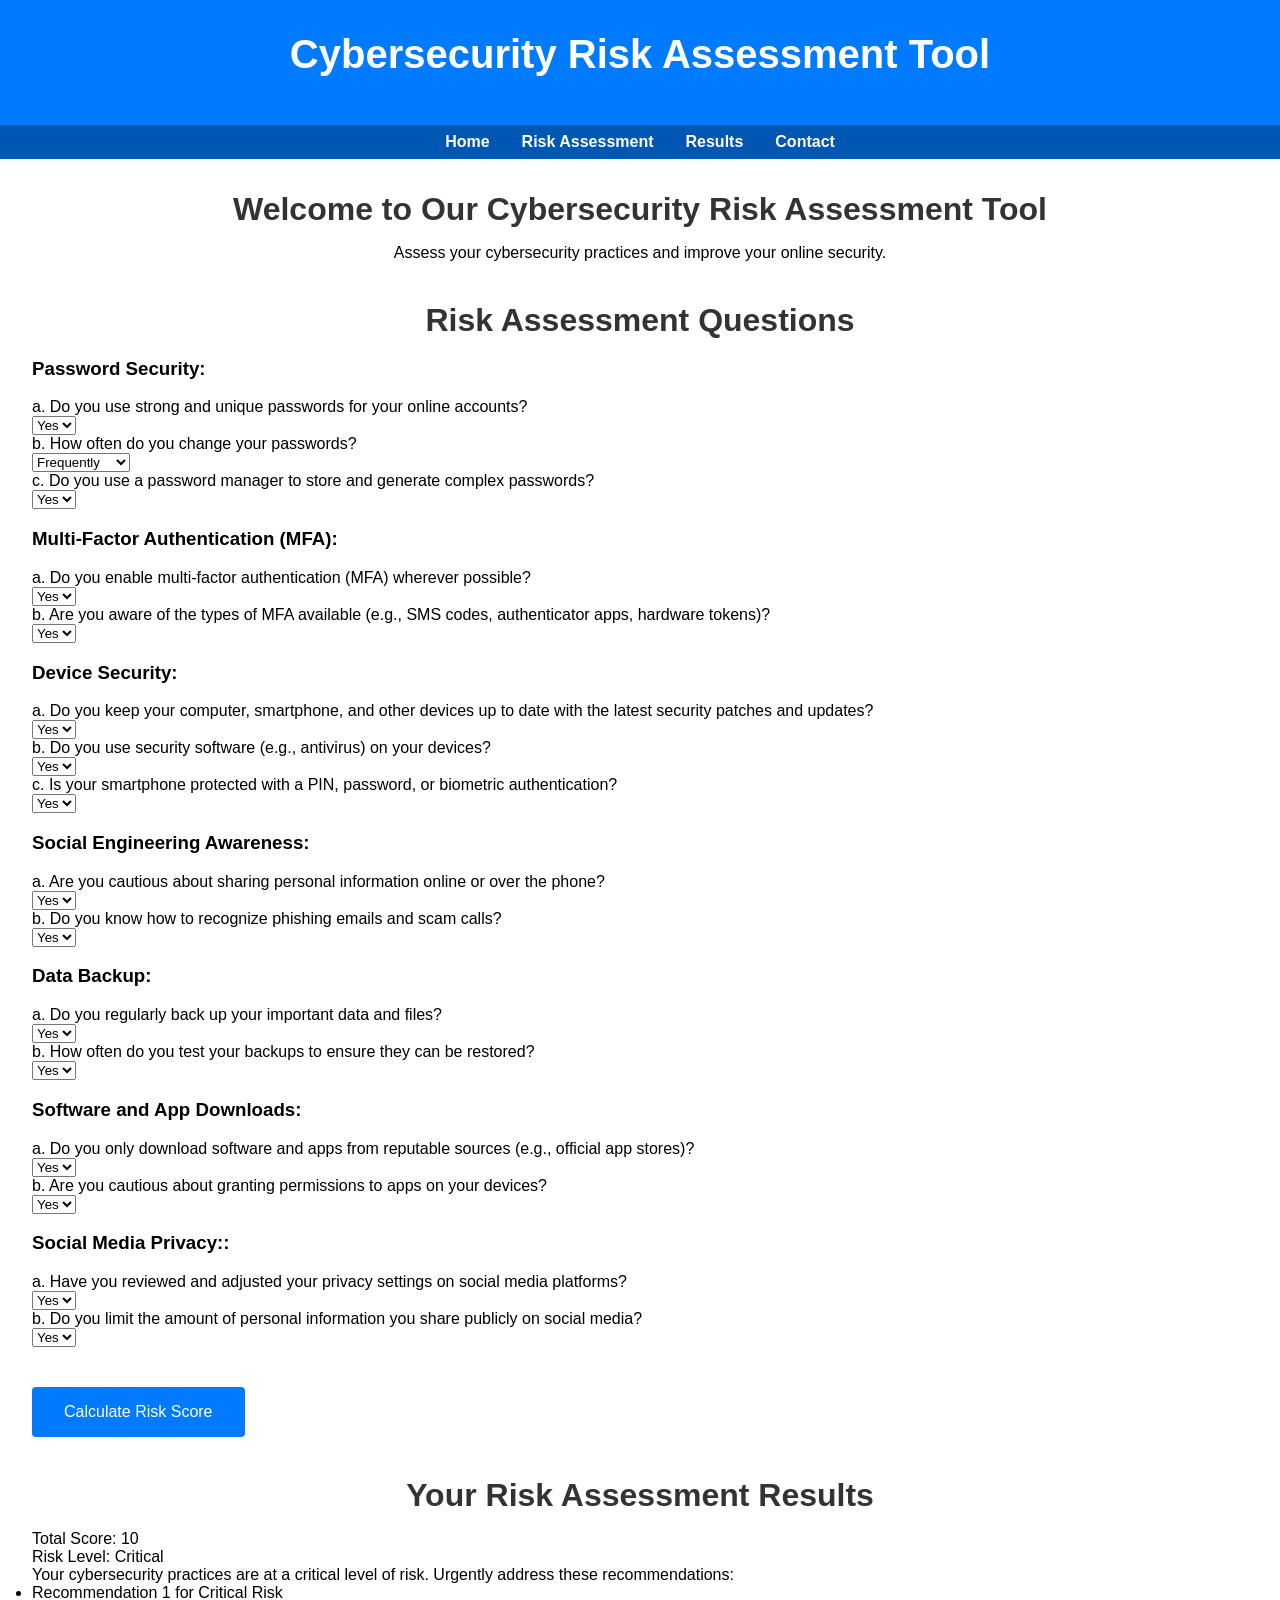
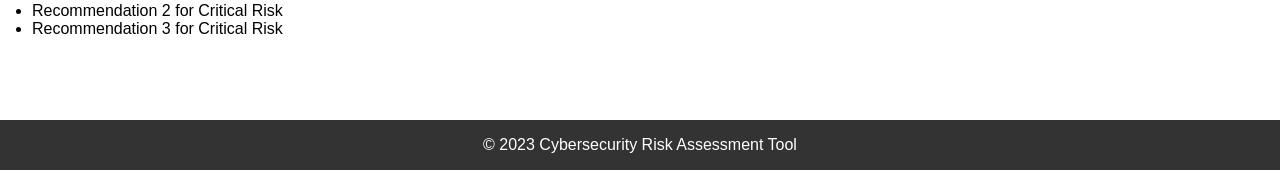
==== index.html @ 8ffba60b "Initial Commit" ====
<!DOCTYPE html>
<html lang="en">
<head>
    <meta charset="UTF-8">
    <meta name="viewport" content="width=device-width, initial-scale=1.0">
    <title>Cybersecurity Risk Assessment Tool</title>
    <link rel="stylesheet" href="/style.css">
</head>
<body>
    <header>
        <h1>Cybersecurity Risk Assessment Tool</h1>
    </header>
    <nav>
        <ul>
            <li><a href="#home">Home</a></li>
            <li><a href="#assessment">Risk Assessment</a></li>
            <li><a href="#results">Results</a></li>
            <li><a href="#contact">Contact</a></li>
        </ul>
    </nav>
    <main>
        <section id="home">
            <h2>Welcome to Our Cybersecurity Risk Assessment Tool</h2>
            <p style="text-align: center;">Assess your cybersecurity practices and improve your online security.</p>
        </section>

        <section id="assessment">
            <h2>Risk Assessment Questions</h2>
            <form id="assessment-form">
                <div class="question">
                    <h3>Password Security:</h3>
                    <p>a. Do you use strong and unique passwords for your online accounts?</p>
                    <select id="password1" name="password1">
                        <option value="yes">Yes</option>
                        <option value="no">No</option>
                    </select>
                </div>
                <div class="question">
                    <p>b. How often do you change your passwords?</p>
                    <select id="password2" name="password2">
                        <option value="frequently">Frequently</option>
                        <option value="occasionally">Occasionally</option>
                        <option value="rarely">Rarely</option>
                    </select>
                </div>
                <div class="question">
                    <p>c. Do you use a password manager to store and generate complex passwords?</p>
                    <select id="password3" name="password3">
                        <option value="yes">Yes</option>
                        <option value="no">No</option>
                    </select>
                </div>

                <div class="question">
                    <h3>Multi-Factor Authentication (MFA):</h3>
                    <p>a. Do you enable multi-factor authentication (MFA) wherever possible?</p>
                    <select id="mfa1" name="mfa1">
                        <option value="yes">Yes</option>
                        <option value="no">No</option>
                    </select>
                </div>
                <div class="question">
                    <p>b. Are you aware of the types of MFA available (e.g., SMS codes, authenticator apps, hardware tokens)?</p>
                    <select id="mfa2" name="mfa2">
                        <option value="yes">Yes</option>
                        <option value="no">No</option>
                    </select>
                </div>

                <div class="question">
                    <h3>Device Security:</h3>
                    <p>a. Do you keep your computer, smartphone, and other devices up to date with the latest security patches and updates?</p>
                    <select id="device1" name="device1">
                        <option value="yes">Yes</option>
                        <option value="no">No</option>
                    </select>
                </div>
                <div class="question">
                    <p>b. Do you use security software (e.g., antivirus) on your devices?</p>
                    <select id="device2" name="device2">
                        <option value="yes">Yes</option>
                        <option value="no">No</option>
                    </select>
                </div>
                <div class="question">
                    <p>c.  Is your smartphone protected with a PIN, password, or biometric authentication?</p>
                    <select id="device3" name="device3">
                        <option value="yes">Yes</option>
                        <option value="no">No</option>
                    </select>
                </div>

                <div class="question">
                    <h3>Social Engineering Awareness:</h3>
                    <p>a. Are you cautious about sharing personal information online or over the phone?</p>
                    <select id="social1" name="social1">
                        <option value="yes">Yes</option>
                        <option value="no">No</option>
                    </select>
                </div>
                <div class="question">
                    <p>b. Do you know how to recognize phishing emails and scam calls?</p>
                    <select id="social2" name="social2">
                        <option value="yes">Yes</option>
                        <option value="no">No</option>
                    </select>
                </div>

                <div class="question">
                    <h3>Data Backup:</h3>
                    <p>a. Do you regularly back up your important data and files?</p>
                    <select id="data1" name="data1">
                        <option value="yes">Yes</option>
                        <option value="no">No</option>
                    </select>
                </div>
                <div class="question">
                    <p>b. How often do you test your backups to ensure they can be restored?</p>
                    <select id="data2" name="data2">
                        <option value="yes">Yes</option>
                        <option value="no">No</option>
                    </select>
                </div>

                <div class="question">
                    <h3>Software and App Downloads:</h3>
                    <p>a. Do you only download software and apps from reputable sources (e.g., official app stores)?</p>
                    <select id="download1" name="download1">
                        <option value="yes">Yes</option>
                        <option value="no">No</option>
                    </select>
                </div>
                <div class="question">
                    <p>b. Are you cautious about granting permissions to apps on your devices?</p>
                    <select id="download2" name="download2">
                        <option value="yes">Yes</option>
                        <option value="no">No</option>
                    </select>
                </div>

                <div class="question">
                    <h3>Social Media Privacy::</h3>
                    <p>a. Have you reviewed and adjusted your privacy settings on social media platforms?</p>
                    <select id="privacy1" name="privacy1">
                        <option value="yes">Yes</option>
                        <option value="no">No</option>
                    </select>
                </div>
                <div class="question">
                    <p>b. Do you limit the amount of personal information you share publicly on social media?</p>
                    <select id="privacy2" name="privacy2">
                        <option value="yes">Yes</option>
                        <option value="no">No</option>
                    </select>
                </div>
                <!-- Add more questions here -->
            </form>
            <button id="calculate-button" class="btn">Calculate Risk Score</button>
        </section>

        <section id="results">
            <h2>Your Risk Assessment Results</h2>
            <p id="total-score">Total Score: -</p>
            <p id="risk-level-text">Risk Level: -</p>
            <p id="recommendations">Based on your assessment, here are some recommendations:</p>
        </section>
    </main>
    <footer>
        <p>&copy; 2023 Cybersecurity Risk Assessment Tool</p>
    </footer>

    <script>
        // Define the scoring system for each question (adjust weights as needed)
const questionScores = {
    'password1': { 'yes': 2, 'no': 0 },
    'password2': { 'frequently': 1, 'occasionally': 2, 'rarely': 3, 'no': 0 },
    'password3': { 'yes': 2, 'no': 0 },
    'mfa1': { 'yes': 2, 'no': 0 },
    'mfa2': { 'yes': 2, 'no': 0 },
    'device1': { 'yes': 2, 'no': 0 },
    'device2': { 'yes': 2, 'no': 0 },
    'device3': { 'yes': 2, 'no': 0 },
    'social1': { 'yes': 2, 'no': 0 },
    'social2': { 'yes': 2, 'no': 0 },
    'data1': { 'yes': 2, 'no': 0 },
    'data2': { 'yes': 2, 'no': 0 },
    'download1': { 'yes': 2, 'no': 0 },
    'download2': { 'yes': 2, 'no': 0 },
    'privacy1': { 'yes': 2, 'no': 0 },
    'privacy2': { 'yes': 2, 'no': 0 },
};

// Define category weights (if some categories are more critical than others)
const categoryWeights = {
    'password': 2,
    'mfa': 1,
    'device': 1,
    'social': 1,
    'data': 1,
    'download': 1,
    'privacy': 1,
    // Define weights for other categories...
};

// Get all the select elements
const selectElements = document.querySelectorAll('select');

// Initialize the total score
let totalScore = 0;

// Calculate the individual scores for each question and total scores for each category
selectElements.forEach(select => {
    const questionId = select.id;
    const answer = select.value;
    const categoryName = questionId.replace(/\d/g, ''); // Extract the category name

    // Calculate the individual question score
    const questionScore = questionScores[questionId][answer];

    // Add the question score to the total score
    totalScore += questionScore * categoryWeights[categoryName];
});

// Cap the total score at 10 if it exceeds 10
totalScore = Math.min(totalScore, 10);

// Categorize the risk level
let riskLevel;
if (totalScore <= 3) {
    riskLevel = 'Low Risk';
} else if (totalScore <= 6) {
    riskLevel = 'Moderate Risk';
} else if (totalScore <= 9) {
    riskLevel = 'High Risk';
} else {
    riskLevel = 'Critical';
}

// Display the total score and risk level on the screen
const totalScoreElement = document.getElementById('total-score');
totalScoreElement.textContent = `Total Score: ${totalScore}`;
const riskLevelTextElement = document.getElementById('risk-level-text');
riskLevelTextElement.textContent = `Risk Level: ${riskLevel}`;

// Display recommendations on the screen
const recommendationsElement = document.getElementById('recommendations');
recommendationsElement.innerHTML = ''; // Clear previous recommendations

if (riskLevel === 'Low Risk') {
    recommendationsElement.textContent = "Great! Your cybersecurity practices are strong.";
} else if (riskLevel === 'Moderate Risk') {
    recommendationsElement.textContent = "You have some room for improvement. Consider these recommendations:";
    recommendationsElement.innerHTML += '<ul><li>Recommendation 1 for Moderate Risk</li><li>Recommendation 2 for Moderate Risk</li></ul>';
} else if (riskLevel === 'High Risk') {
    recommendationsElement.textContent = "Your cybersecurity practices may be at risk. Take immediate action and consider these recommendations:";
    recommendationsElement.innerHTML += '<ul><li>Recommendation 1 for High Risk</li><li>Recommendation 2 for High Risk</li><li>Recommendation 3 for High Risk</li></ul>';
} else {
    recommendationsElement.textContent = "Your cybersecurity practices are at a critical level of risk. Urgently address these recommendations:";
    recommendationsElement.innerHTML += '<ul><li>Recommendation 1 for Critical Risk</li><li>Recommendation 2 for Critical Risk</li><li>Recommendation 3 for Critical Risk</li></ul>';
}

    </script>
</body>
</html>
---- style.css ----
/* Reset some default browser styles */
html, body, h1, h2, p, ul, li, a {
    margin: 0;
    padding: 0;
    border: 0;
    font-family: Arial, sans-serif;
}

/* Basic styling for header */
header {
    background-color: #007BFF;
    color: #fff;
    text-align: center;
    padding: 2rem 0;
}

header h1 {
    font-size: 2.5rem;
    margin-bottom: 1rem;
}

/* Basic styling for navigation */
nav ul {
    list-style: none;
    display: flex;
    justify-content: center;
    background-color: #0056b3;
    padding: 0.5rem 0;
}

nav li {
    margin: 0 1rem;
}

nav a {
    text-decoration: none;
    color: #fff;
    font-weight: bold;
    transition: color 0.3s;
}

nav a:hover {
    color: #007BFF;
}

/* Styling for main content sections */
main {
    padding: 2rem;
    margin-bottom: 50px;
}
main h2 {
    text-align: center;
}

section h2 {
    font-size: 2rem;
    margin-bottom: 1rem;
    color: #333;
}

/* Style the "Start Assessment" button */
.btn {
    margin-top: 40px;
    display: inline-block;
    padding: 1rem 2rem;
    background-color: #007BFF;
    color: #fff;
    text-decoration: none;
    border: none;
    border-radius: 4px;
    font-size: 1rem;
    transition: background-color 0.3s;
}

.btn:hover {
    background-color: #0056b3;
}

#assessment {
    margin-top: 40px;
}
#results {
    margin-top: 40px;
}
/* Basic styling for footer */
footer {
    background-color: #333;
    color: #fff;
    text-align: center;
    padding: 1rem 0;
}
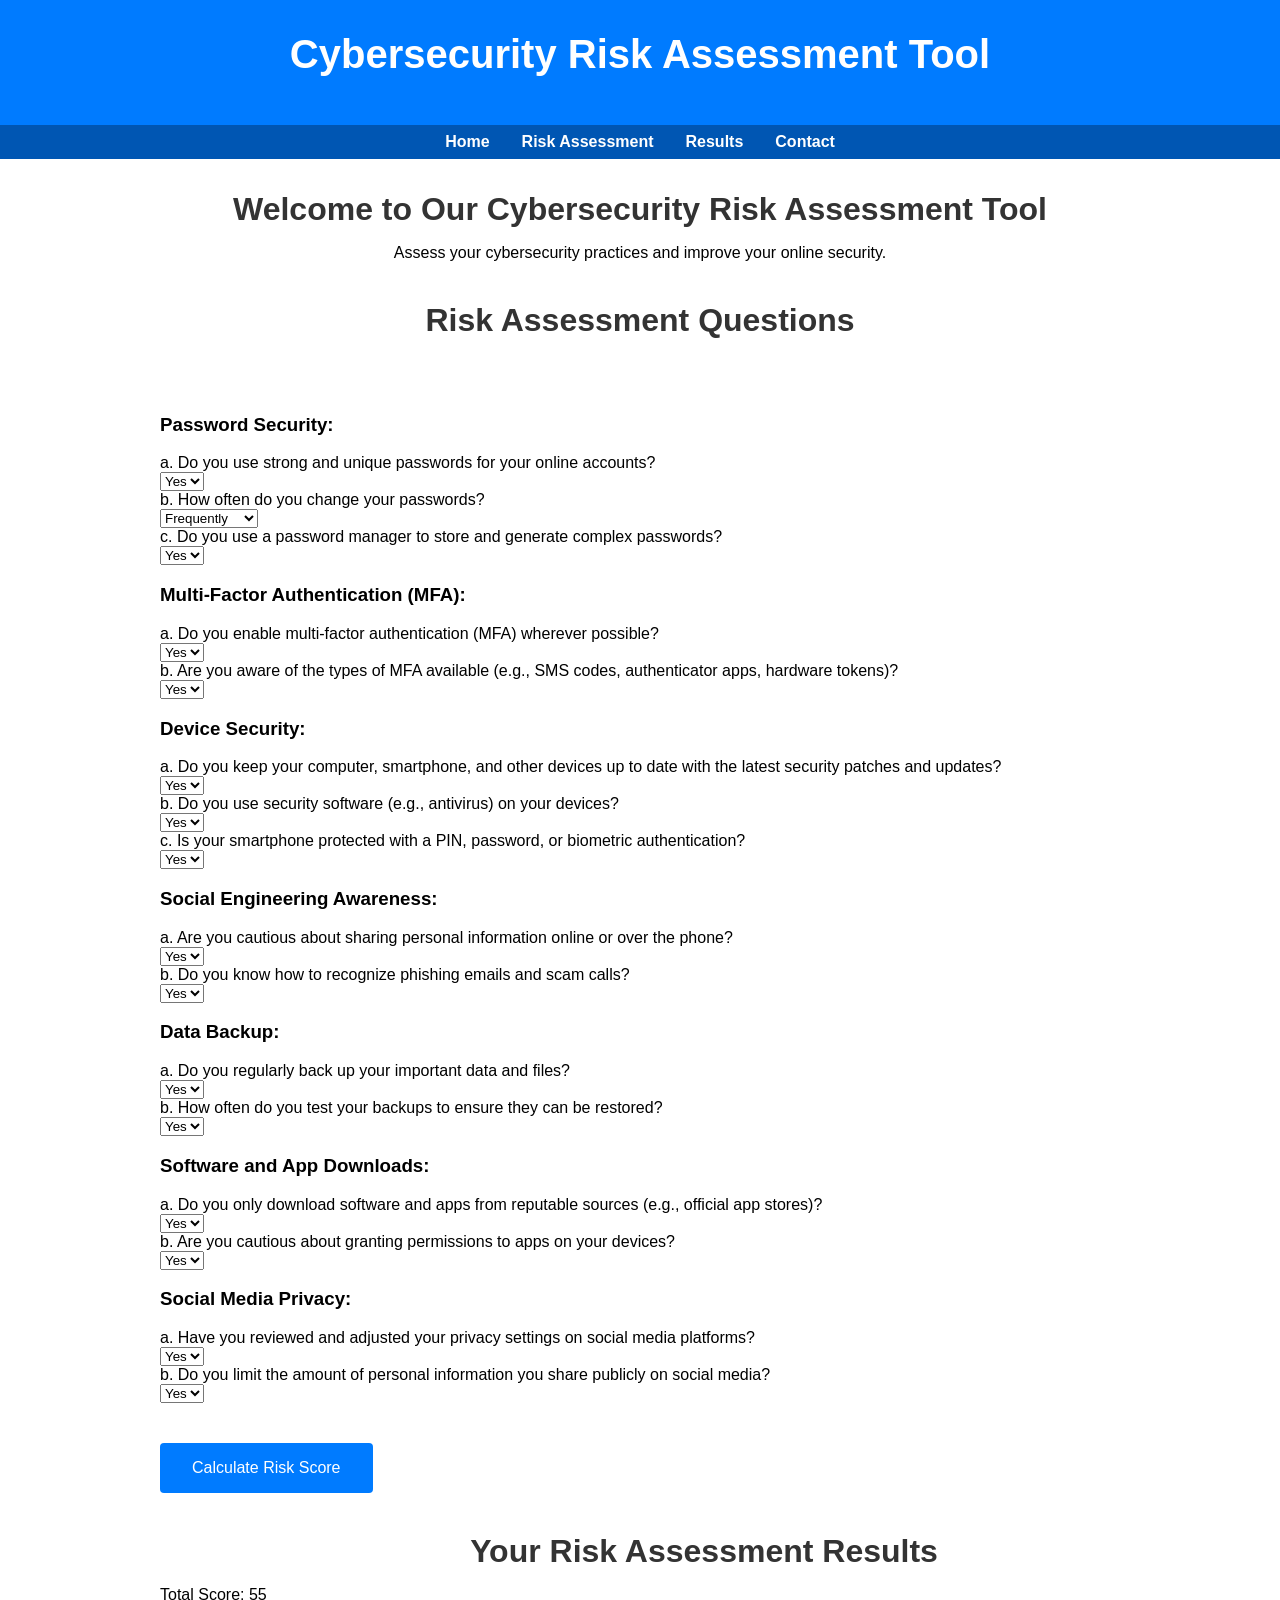
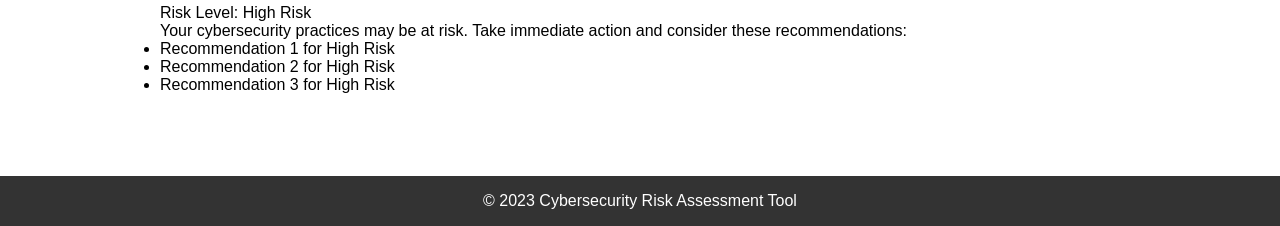
==== commit ebcc3a2f: "Initial Commit" ====
--- a/index.html
+++ b/index.html
@@ -4,7 +4,7 @@
     <meta charset="UTF-8">
     <meta name="viewport" content="width=device-width, initial-scale=1.0">
     <title>Cybersecurity Risk Assessment Tool</title>
-    <link rel="stylesheet" href="/style.css">
+    <link rel="stylesheet" href="style.css">
 </head>
 <body>
     <header>
@@ -139,7 +139,7 @@
                 </div>
 
                 <div class="question">
-                    <h3>Social Media Privacy::</h3>
+                    <h3>Social Media Privacy:</h3>
                     <p>a. Have you reviewed and adjusted your privacy settings on social media platforms?</p>
                     <select id="privacy1" name="privacy1">
                         <option value="yes">Yes</option>
@@ -169,96 +169,6 @@
         <p>&copy; 2023 Cybersecurity Risk Assessment Tool</p>
     </footer>
 
-    <script>
-        // Define the scoring system for each question (adjust weights as needed)
-const questionScores = {
-    'password1': { 'yes': 2, 'no': 0 },
-    'password2': { 'frequently': 1, 'occasionally': 2, 'rarely': 3, 'no': 0 },
-    'password3': { 'yes': 2, 'no': 0 },
-    'mfa1': { 'yes': 2, 'no': 0 },
-    'mfa2': { 'yes': 2, 'no': 0 },
-    'device1': { 'yes': 2, 'no': 0 },
-    'device2': { 'yes': 2, 'no': 0 },
-    'device3': { 'yes': 2, 'no': 0 },
-    'social1': { 'yes': 2, 'no': 0 },
-    'social2': { 'yes': 2, 'no': 0 },
-    'data1': { 'yes': 2, 'no': 0 },
-    'data2': { 'yes': 2, 'no': 0 },
-    'download1': { 'yes': 2, 'no': 0 },
-    'download2': { 'yes': 2, 'no': 0 },
-    'privacy1': { 'yes': 2, 'no': 0 },
-    'privacy2': { 'yes': 2, 'no': 0 },
-};
-
-// Define category weights (if some categories are more critical than others)
-const categoryWeights = {
-    'password': 2,
-    'mfa': 1,
-    'device': 1,
-    'social': 1,
-    'data': 1,
-    'download': 1,
-    'privacy': 1,
-    // Define weights for other categories...
-};
-
-// Get all the select elements
-const selectElements = document.querySelectorAll('select');
-
-// Initialize the total score
-let totalScore = 0;
-
-// Calculate the individual scores for each question and total scores for each category
-selectElements.forEach(select => {
-    const questionId = select.id;
-    const answer = select.value;
-    const categoryName = questionId.replace(/\d/g, ''); // Extract the category name
-
-    // Calculate the individual question score
-    const questionScore = questionScores[questionId][answer];
-
-    // Add the question score to the total score
-    totalScore += questionScore * categoryWeights[categoryName];
-});
-
-// Cap the total score at 10 if it exceeds 10
-totalScore = Math.min(totalScore, 10);
-
-// Categorize the risk level
-let riskLevel;
-if (totalScore <= 3) {
-    riskLevel = 'Low Risk';
-} else if (totalScore <= 6) {
-    riskLevel = 'Moderate Risk';
-} else if (totalScore <= 9) {
-    riskLevel = 'High Risk';
-} else {
-    riskLevel = 'Critical';
-}
-
-// Display the total score and risk level on the screen
-const totalScoreElement = document.getElementById('total-score');
-totalScoreElement.textContent = `Total Score: ${totalScore}`;
-const riskLevelTextElement = document.getElementById('risk-level-text');
-riskLevelTextElement.textContent = `Risk Level: ${riskLevel}`;
-
-// Display recommendations on the screen
-const recommendationsElement = document.getElementById('recommendations');
-recommendationsElement.innerHTML = ''; // Clear previous recommendations
-
-if (riskLevel === 'Low Risk') {
-    recommendationsElement.textContent = "Great! Your cybersecurity practices are strong.";
-} else if (riskLevel === 'Moderate Risk') {
-    recommendationsElement.textContent = "You have some room for improvement. Consider these recommendations:";
-    recommendationsElement.innerHTML += '<ul><li>Recommendation 1 for Moderate Risk</li><li>Recommendation 2 for Moderate Risk</li></ul>';
-} else if (riskLevel === 'High Risk') {
-    recommendationsElement.textContent = "Your cybersecurity practices may be at risk. Take immediate action and consider these recommendations:";
-    recommendationsElement.innerHTML += '<ul><li>Recommendation 1 for High Risk</li><li>Recommendation 2 for High Risk</li><li>Recommendation 3 for High Risk</li></ul>';
-} else {
-    recommendationsElement.textContent = "Your cybersecurity practices are at a critical level of risk. Urgently address these recommendations:";
-    recommendationsElement.innerHTML += '<ul><li>Recommendation 1 for Critical Risk</li><li>Recommendation 2 for Critical Risk</li><li>Recommendation 3 for Critical Risk</li></ul>';
-}
-
-    </script>
+    <script src="calculation.js"></script>
 </body>
 </html>
--- a/style.css
+++ b/style.css
@@ -62,6 +62,7 @@
 .btn {
     margin-top: 40px;
     display: inline-block;
+    margin-left: 8em;
     padding: 1rem 2rem;
     background-color: #007BFF;
     color: #fff;
@@ -79,8 +80,13 @@
 #assessment {
     margin-top: 40px;
 }
+#assessment-form{
+    padding-top: 40px;
+    padding-left: 8em;
+}
 #results {
     margin-top: 40px;
+    padding-left: 8em;
 }
 /* Basic styling for footer */
 footer {
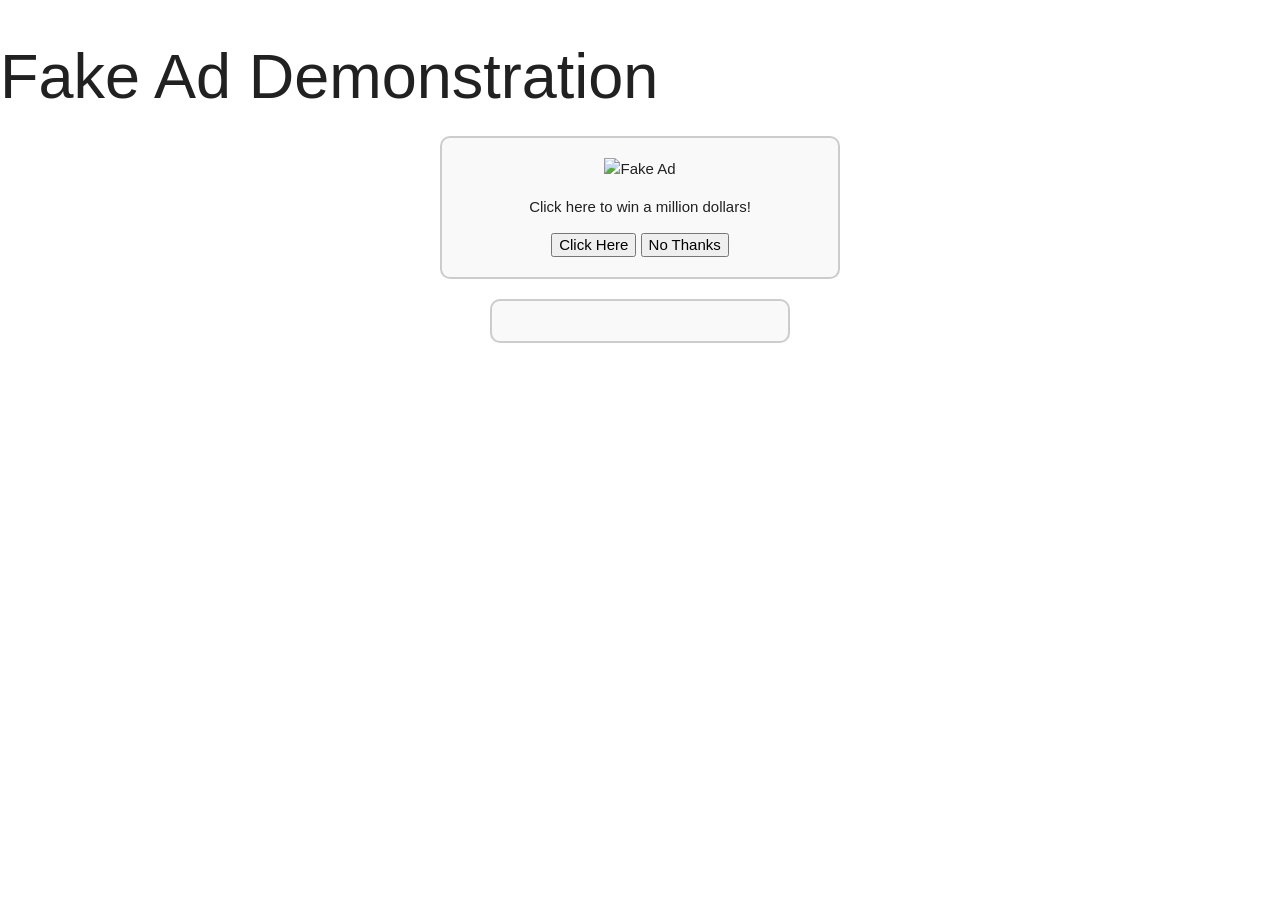
==== commit dc387f59: "Initial Commit" ====
--- a/index.html
+++ b/index.html
@@ -1,174 +1,134 @@
 <!DOCTYPE html>
-<html lang="en">
+<html>
 <head>
-    <meta charset="UTF-8">
-    <meta name="viewport" content="width=device-width, initial-scale=1.0">
-    <title>Cybersecurity Risk Assessment Tool</title>
-    <link rel="stylesheet" href="style.css">
+    <meta charset="UTF-8" />
+    <title>title</title>
+    <!-- Add Materialize CSS -->
+    <link rel="stylesheet" href="https://cdnjs.cloudflare.com/ajax/libs/materialize/1.0.0/css/materialize.min.css">
+    <style>
+        .popup {
+            position: fixed !important;
+            top: auto !important;
+            left: auto !important;
+            bottom: -100%;
+            right: 5%;
+            max-width: 400px;
+        }
+
+        .popup-animate {
+            -webkit-animation: popup .5s ease-out .5s forwards;
+            animation: popup .5s ease-out .5s forwards;
+        }
+
+        @keyframes popup {
+            from { bottom: -100%; }
+            to { bottom: 5%; }
+        }
+
+        .popup-dismiss {
+            animation: popupDismiss .5s;
+            animation-fill-mode: forwards;
+        }
+
+        @keyframes popupDismiss {
+            0% { bottom: 5%; opacity: 1; }
+            100% { bottom: 25%; opacity: 0; }
+        }
+        .ad-container {
+            text-align: center;
+            border: 2px solid #ccc;
+            border-radius: 10px;
+            margin: 20px auto;
+            padding: 20px;
+            width: 400px;
+            background-color: #f9f9f9;
+        }
+
+        .ad-image {
+            max-width: 100%;
+            height: auto;
+        }
+
+        .message {
+            font-size: 18px;
+            text-align: center;
+            padding: 20px;
+            border: 2px solid #ccc;
+            border-radius: 10px;
+            margin: 20px auto;
+            width: 300px;
+            background-color: #f9f9f9;
+        }
+    </style>
 </head>
 <body>
-    <header>
-        <h1>Cybersecurity Risk Assessment Tool</h1>
-    </header>
-    <nav>
-        <ul>
-            <li><a href="#home">Home</a></li>
-            <li><a href="#assessment">Risk Assessment</a></li>
-            <li><a href="#results">Results</a></li>
-            <li><a href="#contact">Contact</a></li>
-        </ul>
-    </nav>
-    <main>
-        <section id="home">
-            <h2>Welcome to Our Cybersecurity Risk Assessment Tool</h2>
-            <p style="text-align: center;">Assess your cybersecurity practices and improve your online security.</p>
-        </section>
+    <h1>Fake Ad Demonstration</h1>
+    
+    <div class="ad-container">
+        <img src="https://imgs.search.brave.com/iWy3rsSvz4B3RKm7-av7U0Zust8kwgXj2TjPrHdht5M/rs:fit:860:0:0/g:ce/aHR0cHM6Ly9maWxl/cy5icmFpbmZhbGwu/Y29tL3dwLWNvbnRl/bnQvdXBsb2Fkcy8y/MDE2LzA0L2FyZV95/b3VfYV93aW5uZXJf/ZmVhdHVyZWRfbGFy/Z2UtNDY4eDAuanBn/Lm9wdGltYWwuanBn" alt="Fake Ad" class="ad-image">
+        <p>Click here to win a million dollars!</p>
+        <button onclick="showMessage('yes')">Click Here</button>
+        <button onclick="showMessage('no')">No Thanks</button>
+    </div>
 
-        <section id="assessment">
-            <h2>Risk Assessment Questions</h2>
-            <form id="assessment-form">
-                <div class="question">
-                    <h3>Password Security:</h3>
-                    <p>a. Do you use strong and unique passwords for your online accounts?</p>
-                    <select id="password1" name="password1">
-                        <option value="yes">Yes</option>
-                        <option value="no">No</option>
-                    </select>
+    <div id="result" class="message"></div>
+
+    <script>
+        function showMessage(answer) {
+            const resultElement = document.getElementById('result');
+
+            if (answer === 'yes') {
+                resultElement.innerHTML = "<p>Haha, I knew you were too smart to fall for this!</p>";
+            }
+            else if (answer === 'no') {
+                resultElement.innerHTML = "<p>You declined our offer so you deserve a virus :)</p>";
+            } else {
+                resultElement.innerHTML = "<p>Good choice! Always be cautious when clicking on ads.</p>";
+            }
+        }
+    </script>
+
+    <div class="popup">
+        <div class="card horizontal z-depth-4">
+            <div class="card-stacked">
+                <div class="card-content">
+                    <h4>Remove Annoying Pop-ups</h4>
+                    <p>Remove them instantly and protect your browser!<br>
+                    <small>apple.com</small></p>
                 </div>
-                <div class="question">
-                    <p>b. How often do you change your passwords?</p>
-                    <select id="password2" name="password2">
-                        <option value="frequently">Frequently</option>
-                        <option value="occasionally">Occasionally</option>
-                        <option value="rarely">Rarely</option>
-                    </select>
+                <div class="card-action">
+                    <a class="right btn waves-effect blue" href="#" onclick="showMessage('yes')">Yes Please</a>
+                    <a class="right btn-flat waves-effect blue-text" href="#" onclick="showMessage('no')">No Thanks</a>
                 </div>
-                <div class="question">
-                    <p>c. Do you use a password manager to store and generate complex passwords?</p>
-                    <select id="password3" name="password3">
-                        <option value="yes">Yes</option>
-                        <option value="no">No</option>
-                    </select>
-                </div>
+            </div>
+        </div>
+    </div>
+    <!-- Add Materialize JavaScript -->
+    <script src="https://cdnjs.cloudflare.com/ajax/libs/materialize/1.0.0/js/materialize.min.js"></script>
+    <script>
+        let popup = document.querySelector('.popup');
 
-                <div class="question">
-                    <h3>Multi-Factor Authentication (MFA):</h3>
-                    <p>a. Do you enable multi-factor authentication (MFA) wherever possible?</p>
-                    <select id="mfa1" name="mfa1">
-                        <option value="yes">Yes</option>
-                        <option value="no">No</option>
-                    </select>
-                </div>
-                <div class="question">
-                    <p>b. Are you aware of the types of MFA available (e.g., SMS codes, authenticator apps, hardware tokens)?</p>
-                    <select id="mfa2" name="mfa2">
-                        <option value="yes">Yes</option>
-                        <option value="no">No</option>
-                    </select>
-                </div>
+        // Function to show the popup
+        function showPopup() {
+            popup.classList.remove('popup-dismiss');
+            popup.classList.remove('popup-animate');
+            setTimeout(function () {
+                popup.classList.add('popup-animate');
+            }, 0);
+        }
 
-                <div class="question">
-                    <h3>Device Security:</h3>
-                    <p>a. Do you keep your computer, smartphone, and other devices up to date with the latest security patches and updates?</p>
-                    <select id="device1" name="device1">
-                        <option value="yes">Yes</option>
-                        <option value="no">No</option>
-                    </select>
-                </div>
-                <div class="question">
-                    <p>b. Do you use security software (e.g., antivirus) on your devices?</p>
-                    <select id="device2" name="device2">
-                        <option value="yes">Yes</option>
-                        <option value="no">No</option>
-                    </select>
-                </div>
-                <div class="question">
-                    <p>c.  Is your smartphone protected with a PIN, password, or biometric authentication?</p>
-                    <select id="device3" name="device3">
-                        <option value="yes">Yes</option>
-                        <option value="no">No</option>
-                    </select>
-                </div>
+        // Automatically show the popup after 3 seconds
+        setTimeout(showPopup, 3000);
 
-                <div class="question">
-                    <h3>Social Engineering Awareness:</h3>
-                    <p>a. Are you cautious about sharing personal information online or over the phone?</p>
-                    <select id="social1" name="social1">
-                        <option value="yes">Yes</option>
-                        <option value="no">No</option>
-                    </select>
-                </div>
-                <div class="question">
-                    <p>b. Do you know how to recognize phishing emails and scam calls?</p>
-                    <select id="social2" name="social2">
-                        <option value="yes">Yes</option>
-                        <option value="no">No</option>
-                    </select>
-                </div>
-
-                <div class="question">
-                    <h3>Data Backup:</h3>
-                    <p>a. Do you regularly back up your important data and files?</p>
-                    <select id="data1" name="data1">
-                        <option value="yes">Yes</option>
-                        <option value="no">No</option>
-                    </select>
-                </div>
-                <div class="question">
-                    <p>b. How often do you test your backups to ensure they can be restored?</p>
-                    <select id="data2" name="data2">
-                        <option value="yes">Yes</option>
-                        <option value="no">No</option>
-                    </select>
-                </div>
-
-                <div class="question">
-                    <h3>Software and App Downloads:</h3>
-                    <p>a. Do you only download software and apps from reputable sources (e.g., official app stores)?</p>
-                    <select id="download1" name="download1">
-                        <option value="yes">Yes</option>
-                        <option value="no">No</option>
-                    </select>
-                </div>
-                <div class="question">
-                    <p>b. Are you cautious about granting permissions to apps on your devices?</p>
-                    <select id="download2" name="download2">
-                        <option value="yes">Yes</option>
-                        <option value="no">No</option>
-                    </select>
-                </div>
-
-                <div class="question">
-                    <h3>Social Media Privacy:</h3>
-                    <p>a. Have you reviewed and adjusted your privacy settings on social media platforms?</p>
-                    <select id="privacy1" name="privacy1">
-                        <option value="yes">Yes</option>
-                        <option value="no">No</option>
-                    </select>
-                </div>
-                <div class="question">
-                    <p>b. Do you limit the amount of personal information you share publicly on social media?</p>
-                    <select id="privacy2" name="privacy2">
-                        <option value="yes">Yes</option>
-                        <option value="no">No</option>
-                    </select>
-                </div>
-                <!-- Add more questions here -->
-            </form>
-            <button id="calculate-button" class="btn">Calculate Risk Score</button>
-        </section>
-
-        <section id="results">
-            <h2>Your Risk Assessment Results</h2>
-            <p id="total-score">Total Score: -</p>
-            <p id="risk-level-text">Risk Level: -</p>
-            <p id="recommendations">Based on your assessment, here are some recommendations:</p>
-        </section>
-    </main>
-    <footer>
-        <p>&copy; 2023 Cybersecurity Risk Assessment Tool</p>
-    </footer>
-
-    <script src="calculation.js"></script>
+        // Function listening for Click on Add Popup
+        document.querySelector('.popup').addEventListener('click', function (e) {
+            if (e.target.innerText === 'YES PLEASE') {
+                // Use Materialize toast to display a message
+                M.toast({ html: 'You have made a mistake my friend', classes: 'red' });
+            } else if (e.target.innerText === 'NO THANKS') {
+                M.toast({ html: 'HAHA, why would you think it would work', classes: 'red' });
+            }
+        });
+    </script>
 </body>
 </html>
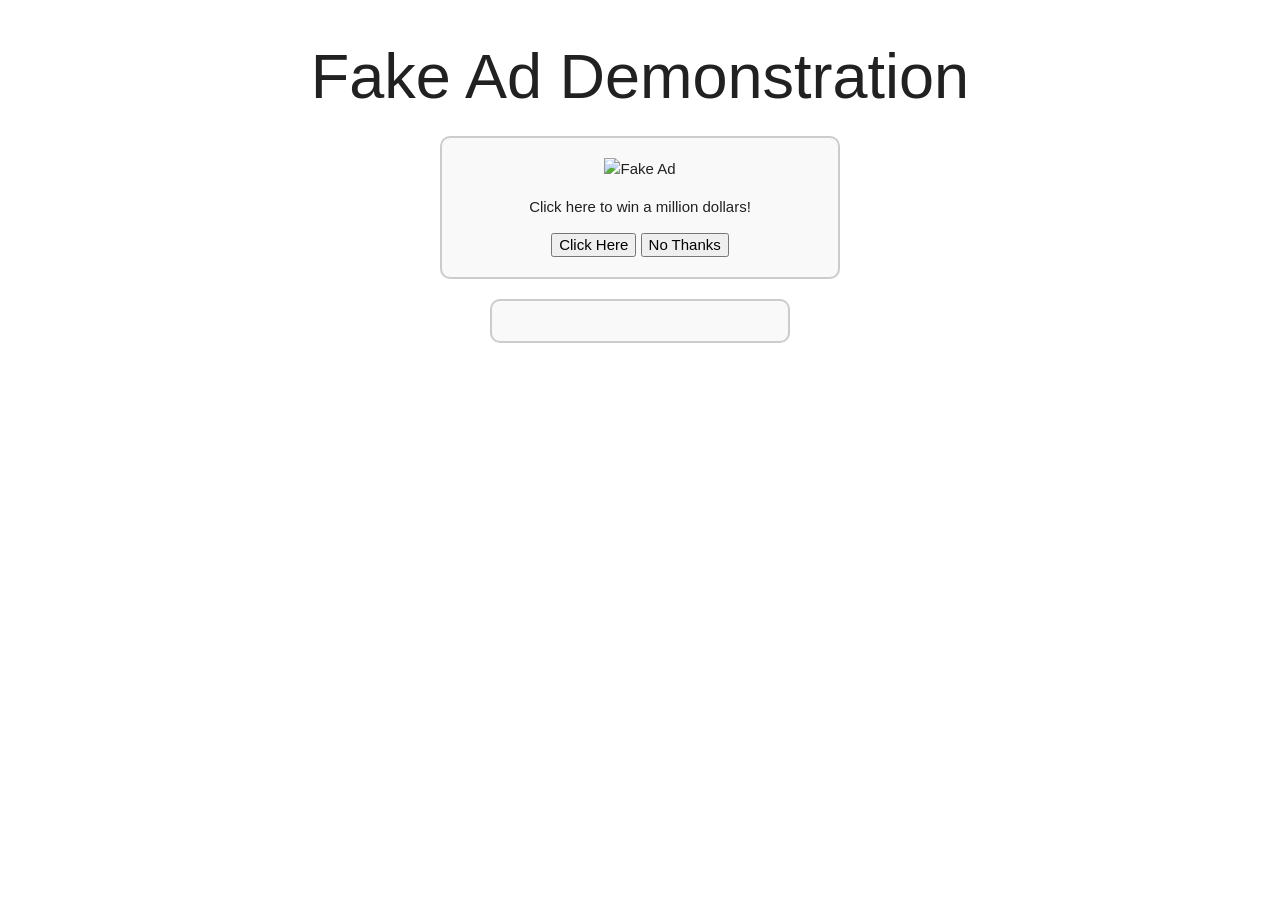
==== commit bce1e4df: "Initial Commit" ====
--- a/index.html
+++ b/index.html
@@ -62,7 +62,7 @@
     </style>
 </head>
 <body>
-    <h1>Fake Ad Demonstration</h1>
+    <h1 style="text-align: center;">Fake Ad Demonstration</h1>
     
     <div class="ad-container">
         <img src="https://imgs.search.brave.com/iWy3rsSvz4B3RKm7-av7U0Zust8kwgXj2TjPrHdht5M/rs:fit:860:0:0/g:ce/aHR0cHM6Ly9maWxl/cy5icmFpbmZhbGwu/Y29tL3dwLWNvbnRl/bnQvdXBsb2Fkcy8y/MDE2LzA0L2FyZV95/b3VfYV93aW5uZXJf/ZmVhdHVyZWRfbGFy/Z2UtNDY4eDAuanBn/Lm9wdGltYWwuanBn" alt="Fake Ad" class="ad-image">
